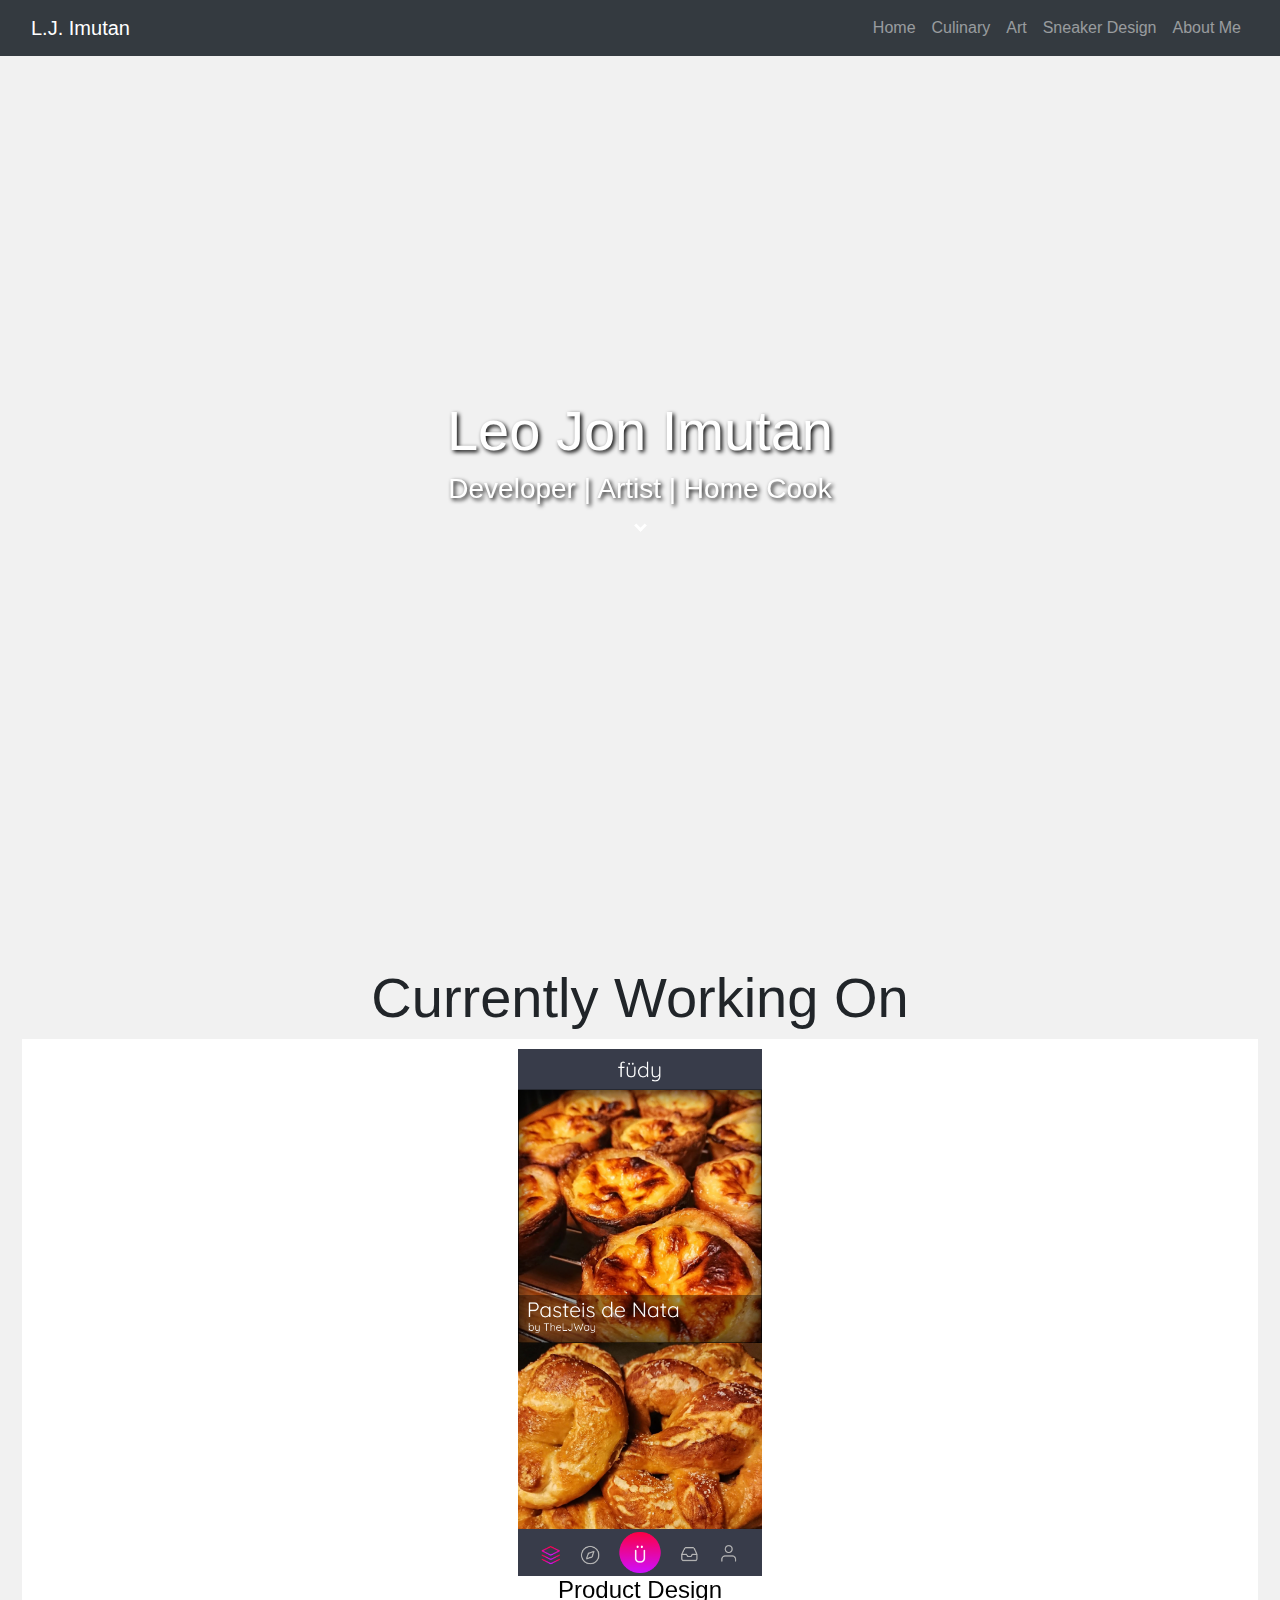
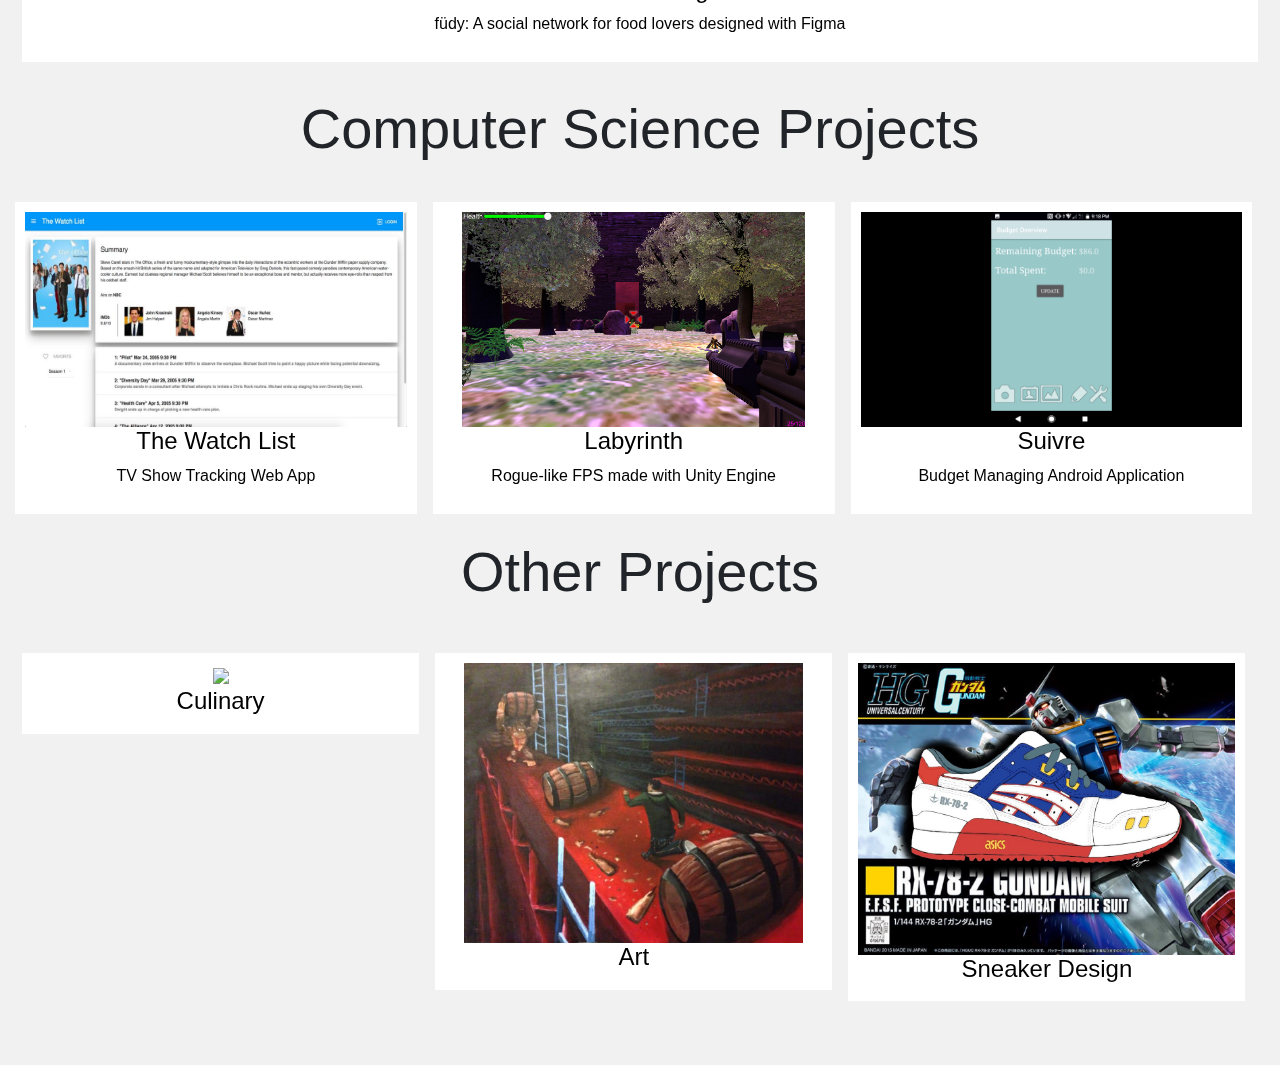
==== index.html @ 4671b560 "fixed index page" ====
<!doctype html>
<html lang="en">
  <head>
      <title>L.J. Imutan</title>
      <meta charset="utf-8">
  <meta name="viewport" content="width=device-width, initial-scale=1">
  <link rel="stylesheet" href="https://maxcdn.bootstrapcdn.com/bootstrap/4.1.3/css/bootstrap.min.css">
  <link rel="stylesheet" href="https://cdnjs.cloudflare.com/ajax/libs/font-awesome/4.7.0/css/font-awesome.min.css">
  <script src="https://ajax.googleapis.com/ajax/libs/jquery/3.3.1/jquery.min.js"></script>
  <script src="https://cdnjs.cloudflare.com/ajax/libs/popper.js/1.14.3/umd/popper.min.js"></script>
  <script src="https://maxcdn.bootstrapcdn.com/bootstrap/4.1.3/js/bootstrap.min.js"></script>
  <link rel="shortcut icon" type="image/png" href="favicon.png">
  <link href="style.css" rel="stylesheet" />
  </head>

  <body>

<!--Navigation-->
    <nav class="navbar fixed-top navbar-expand-md navbar-dark bg-dark">
      <div class="container-fluid">
    <a class="navbar-brand" href="index.html">L.J. Imutan</a>
    <button class="navbar-toggler" type="button" data-toggle="collapse" data-target="#collapsibleNavbar">
      <span class="navbar-toggler-icon"></span>
    </button>

    <div class="collapse navbar-collapse" id="collapsibleNavbar">
      <ul class="navbar-nav ml-auto">
        <li class="nav-item">
          <a class="nav-link" href="index.html">Home</a>
        </li>
        <li class="nav-item">
          <a class="nav-link" href="cooking.html">Culinary</a>
        </li>
        <li class="nav-item">
          <a class="nav-link" href="art.html">Art</a>
        </li>
        <li class="nav-item">
          <a class="nav-link" href="shoeDesign.html">Sneaker Design</a>
        </li>
        <li class="nav-item">
          <a class="nav-link" href="about.html">About Me</a>
        </li>

      </ul>

    </div>
</div>
  </nav>

<!--intro section -->
<section>
	<div class="landing-text">
    <h1 class="display-4"><font color="white">Leo Jon Imutan</font></h1>
    <h3 class="display-5"><font color="white">Developer | Artist | Home Cook </font></h3>
<p><i class="down"></i></p>
	</div>
	<div class="home-wrap">
        <div id="home">
		</div>
    </div>
</section>
<br>

<!-- Avatar
<div class="container-fluid padding">
<div class="row">
    <div class="col-6">
        <p class="lead">Passionate about UI/UX design and development of software applications. Strong design and production skills with emphasis on interactive elements. Experience in testing products and documentation to ensure the final product meets desired results. Thrives in a team environment with open communication.</p>
    </div>
    <div class="col-6">
    <img src="favicon.png" alt="Avatar" class="avatar">

</div>
</div>
</div>
-->
<br>


<div class="container-fluid padding">
<div class="row welcome text-center">
<div class="col-12">
<h2 class="display-4">Currently Working On</h2>

    <a href="fudy.html">
  <div class="content">

  <img src="images/fudy/DarkTheme.png" class="img-responsive" style="width:20%" class="image">
  <h4>Product Design</h4>
  <p>füdy: A social network for food lovers designed with Figma</p>

</div>
    </a>

</div>
</div>


</div>
<div class="col-12">



</div>

<!-- Projects -->
<div class="container-fluid padding">
<div class="row welcome text-center">
<div class="col-12">
<h2 class="display-4">Computer Science Projects</h2>
</div>
</div>
</div>
<div class="container-fluid bg-3 text-center">
<div class="row">
  <div class="column">
      <a href="watchlist.html">
    <div class="content">

    <img src="images/watchlist.jpg" class="img-responsive" style="width:100%" class="image">
    <h4>The Watch List</h4>
    <p>TV Show Tracking Web App</p>

  </div>
      </a>
  </div>

  <div class="column">
    <a href="labyrinth.html">
    <div class="content">
    <img src="images/Labyrinth.png" class="img-responsive" style="width:90%" class="image">
    <h4>Labyrinth</h4>
    <p>Rogue-like FPS made with Unity Engine</p>
  </div>
    </a>
</div>
    <div class="column">
        <a href="suivre.html">
      <div class="content">
    <img src="images/Suivre.png" class="img-responsive" style="width:100%" class="image">
    <h4>Suivre</h4>
    <p>Budget Managing Android Application</p>
    </div>
    </a>
  </div>


  <div class="container-fluid padding">
  <div class="row welcome text-center">
  <div class="col-12">
  <h2 class="display-4">Other Projects</h2>
  </div>
  </div>
  </div>


<div class="container-fluid bg-3 text-center">
<div class="row">
  <div class="column">
      <a href="cooking.html">
    <div class="content">

    <img src="images/chef/bossam.jpg" class="img-responsive" style="width:100%" class="image">
    <h4>Culinary</h4>


  </div>
      </a>
  </div>

  <div class="column">
    <a href="art.html">
    <div class="content">
    <img src="art/donkeykong.jpg" class="img-responsive" style="width:90%" class="image">
    <h4>Art</h4>

  </div>
    </a>
</div>
    <div class="column">
        <a href="shoeDesign.html">
      <div class="content">
    <img src="images/shoeDesign/GundamGLIII.jpg" class="img-responsive" style="width:100%" class="image">
    <h4>Sneaker Design</h4>

    </div>
    </a>
  </div>

<br>


</div>
</div>


</div>
</div>
<br>

  </body>
</html>
---- style.css ----
html, body{
  padding-top: 25px;
  height: 100%;
  width: 100%;
}

section {
 	position: relative;
 	width: 100%;
 	height: 100%;
 	display: table;
}

.avatar {

  border-radius: 50%;
}

i {
  border: solid white;
  border-width: 0 3px 3px 0;
  display: inline-block;
  padding: 3px;
}
.down {
  transform: rotate(45deg);
  -webkit-transform: rotate(45deg);
}

.home-wrap {
 	clip: rect(0, auto, auto, 0);
 	position: absolute;
 	top: 0;
 	left: 0;
 	width: 100%;
 	height: 100%;
}
#home {
	background-image: url('images/zakub.jpg');
 	position: fixed;
 	display: table;
 	top: 0;
 	left: 0;
 	width: 100%;
	height: 100%;
	background-size: cover;
	background-position: center center;
	-webkit-transform: translateZ(0);
          transform: translateZ(0);
	will-change: transform;
	z-index: -1;
}
.landing-text {
	z-index: 100;
	display: table-cell;
	text-align: center;
	vertical-align: middle;
}

.container {
  position: relative;
  width: 50%;
}

.image {
  display: block;
  width: 100%;
  height: auto;
}

.overlay {
  position: absolute;
  top: 0;
  bottom: 0;
  left: 0;
  right: 0;
  height: 100%;
  width: 100%;
  opacity: 0;
  transition: .5s ease;
  background-color: #000000;
}

.container-fluid:hover .overlay {
  opacity: 0.7;
}

.text {
  color: white;
  font-size: 30px;
  position: absolute;
  top: 50%;
  left: 50%;
  -webkit-transform: translate(-50%, -50%);
  -ms-transform: translate(-50%, -50%);
  transform: translate(-50%, -50%);
  text-align: center;
}



.skillbar {
    position: relative;
    display: block;
    width: 100%;
    margin-bottom: 20px;
}

.skillbar-bar:before {
    background: #eee;
    content: "";
    height: 3px;
    position: absolute;
    width: 100%;
    z-index: -1;
}

.skillbar-bar {
    height: 3px;
    width: 0px;
    background: #7c7c7c;
    transition-property: width, background-color;
}

.skillbar-title {
    color: #323232;
    font-size: 11px;
    font-weight: 600;
    text-transform: uppercase;
    display: inline-block;
}

.skill-bar-percent {
    float: right;
    display: inline-block;
    color: #323232;
    font-size: 11px;
    font-weight: 600;
    text-transform: uppercase;
}

.carousel-inner img {
    width: 100%;
    height: 100%;
}

h1, h3 {
    color: white;
    text-shadow: 2px 2px 4px #000000;
}

h4 {
  color:black;
}


@media (max-width: 768px) {
  .landing-text h1
  {
    font-size: 300%;
  }
}
* {
    box-sizing: border-box;
}

body {
    background-color: #f1f1f1;

    font-family: Arial;
}


.row {
    margin: 8px -16px;
}

/* Add padding BETWEEN each column */
.row,
.row > .column {
    padding: 8px;
}

/* Create 3 equal columns that floats next to each other */
.column {
    float: left;
    width: 33%;
}

/* Clear floats after rows */
.row:after {
    content: "";
    display: table;
    clear: both;
}

/* Content */
.content {
    background-color: white;
    padding: 10px;
}

/* Responsive layout - makes a two column-layout instead of 3 columns */
@media screen and (max-width: 900px) {
    .column {
        width: 50%;
    }
}

/* Responsive layout - makes the two columns stack on top of each other instead of next to each other */
@media screen and (max-width: 600px) {
    .column {
        width: 100%;
    }
}

a:link    {color:#000000;}  /* unvisited link  */
a:visited {color:#000000;}  /* visited link    */
a:hover   {color:#000000;}  /* mouse over link */
a:active  {color:#000000;}  /* selected link   */
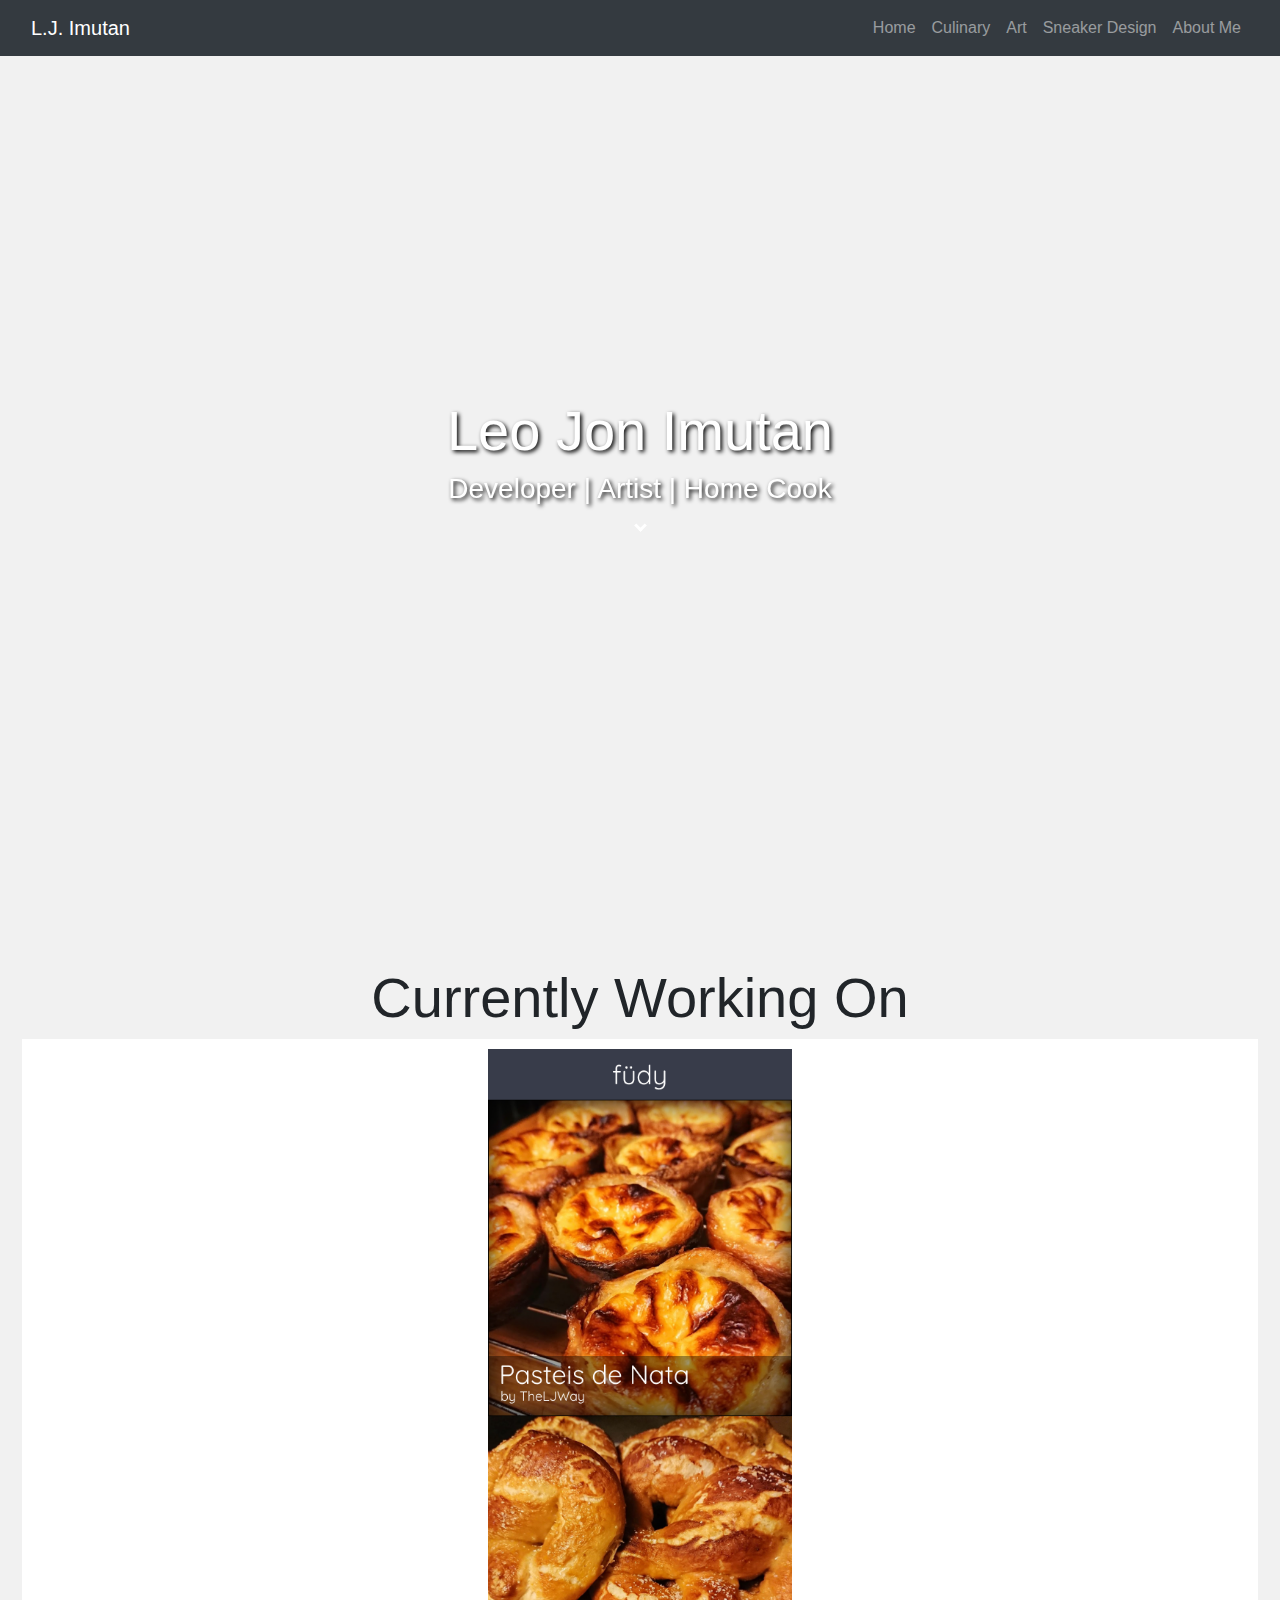
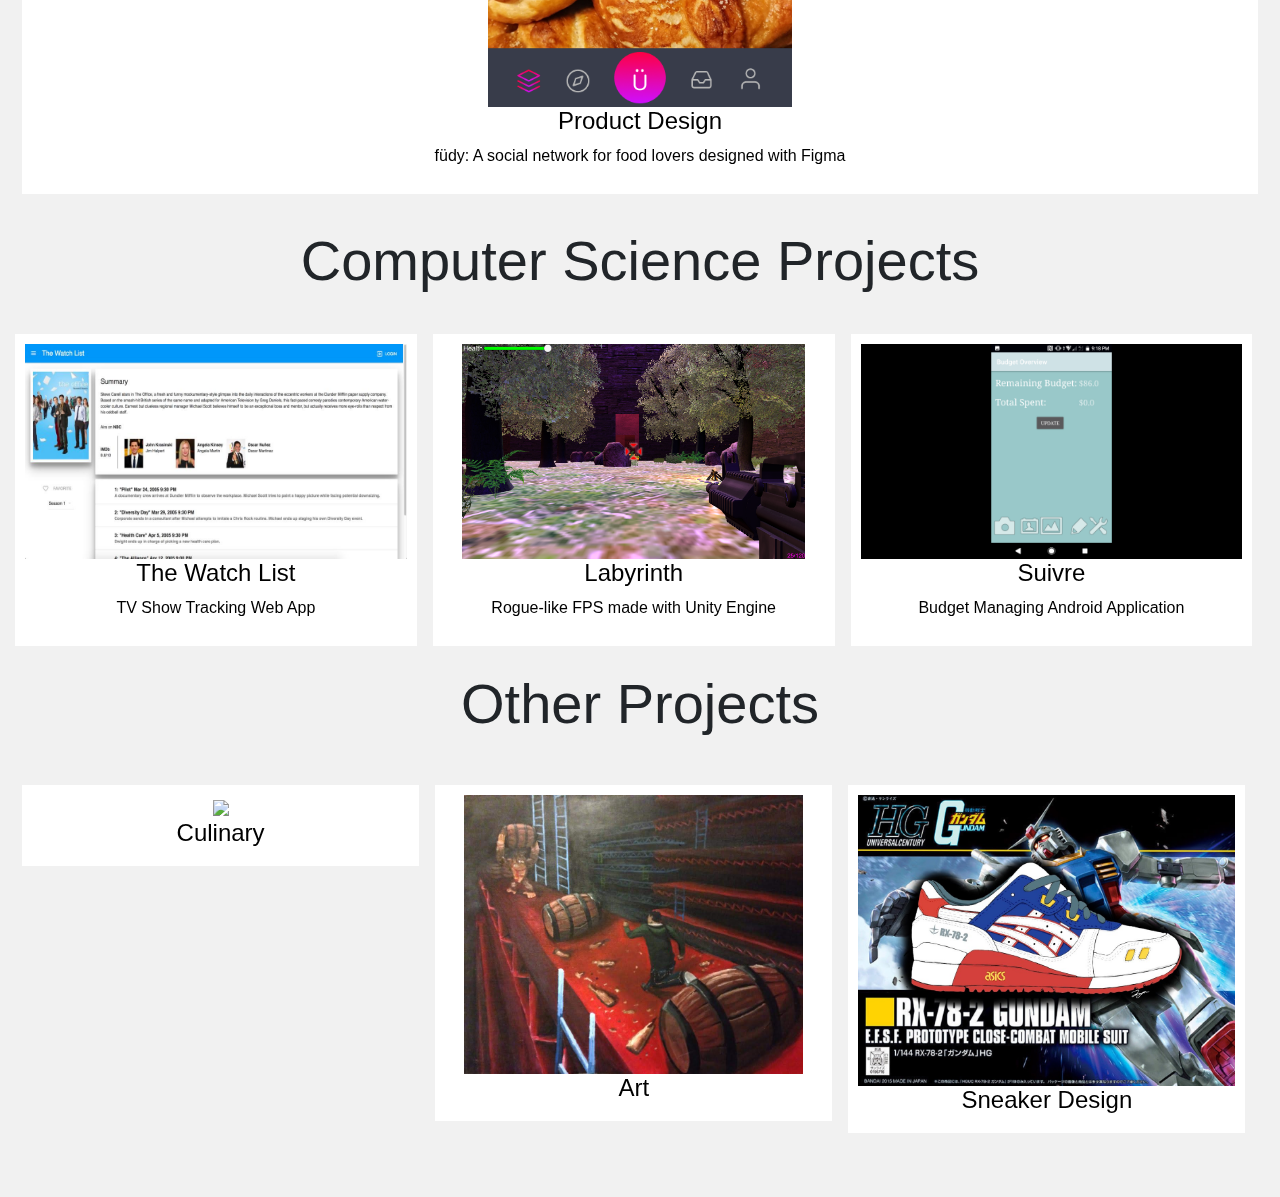
==== commit d8443eb2: "adjusted index page for fudy" ====
--- a/index.html
+++ b/index.html
@@ -85,7 +85,7 @@
     <a href="fudy.html">
   <div class="content">
 
-  <img src="images/fudy/DarkTheme.png" class="img-responsive" style="width:20%" class="image">
+  <img src="images/fudy/DarkTheme.png" class="img-responsive" style="width:25%" class="image">
   <h4>Product Design</h4>
   <p>füdy: A social network for food lovers designed with Figma</p>
 
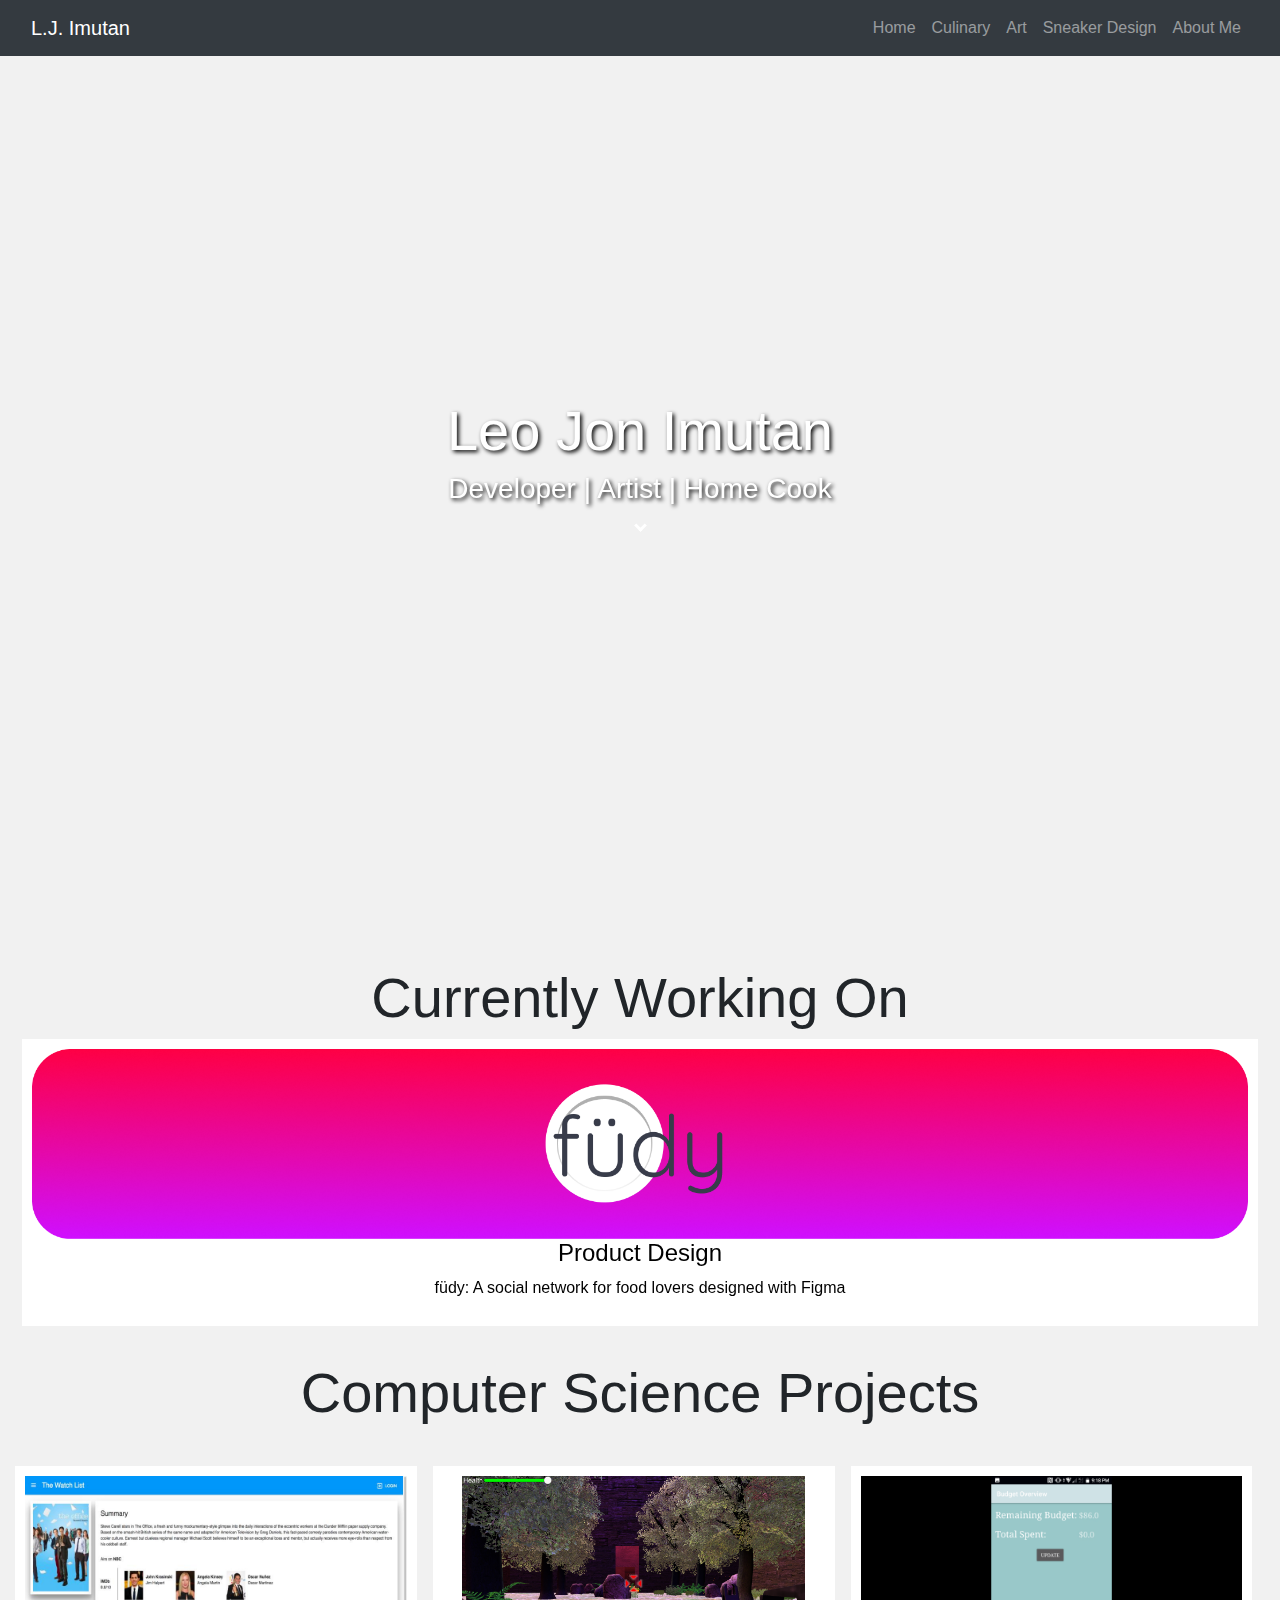
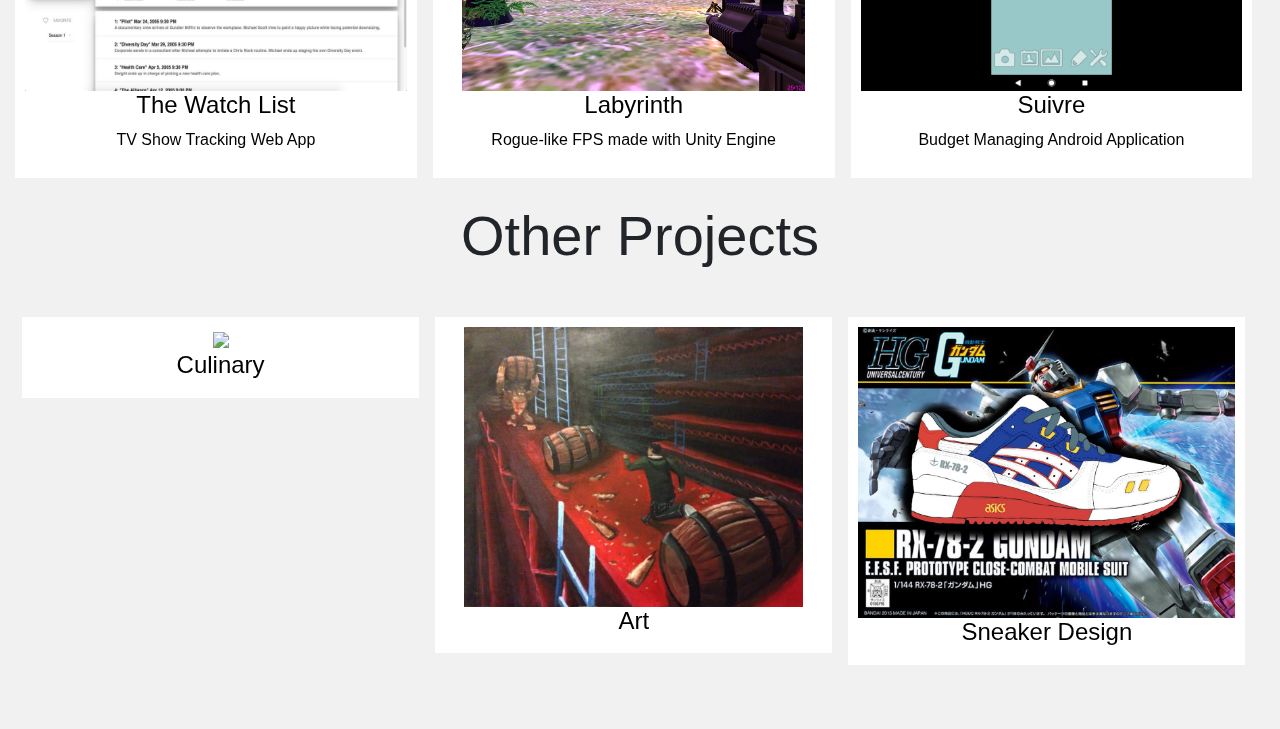
==== commit f5a39e9a: "adjusted fudy page" ====
--- a/index.html
+++ b/index.html
@@ -85,7 +85,7 @@
     <a href="fudy.html">
   <div class="content">
 
-  <img src="images/fudy/DarkTheme.png" class="img-responsive" style="width:25%" class="image">
+  <img src="images/fudy/logo.png" class="img-responsive" style="width:100%" class="image">
   <h4>Product Design</h4>
   <p>füdy: A social network for food lovers designed with Figma</p>
 
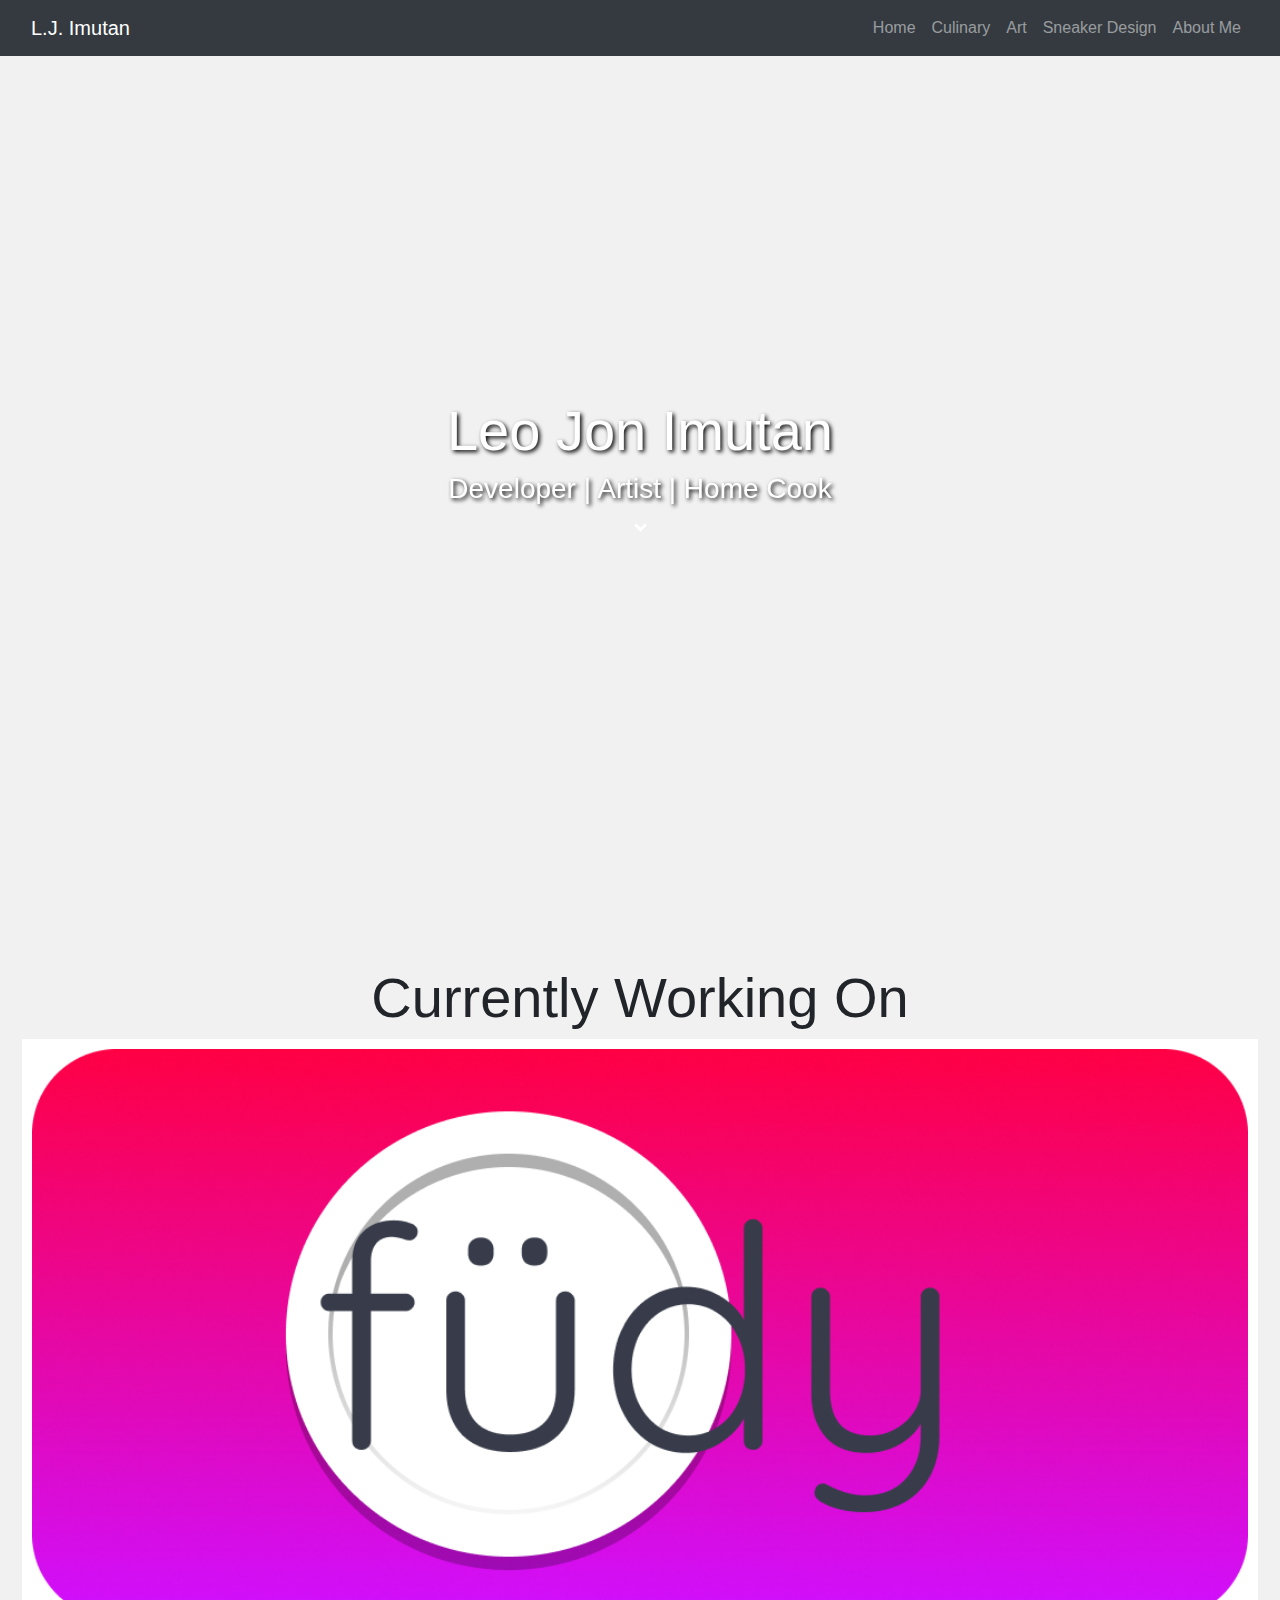
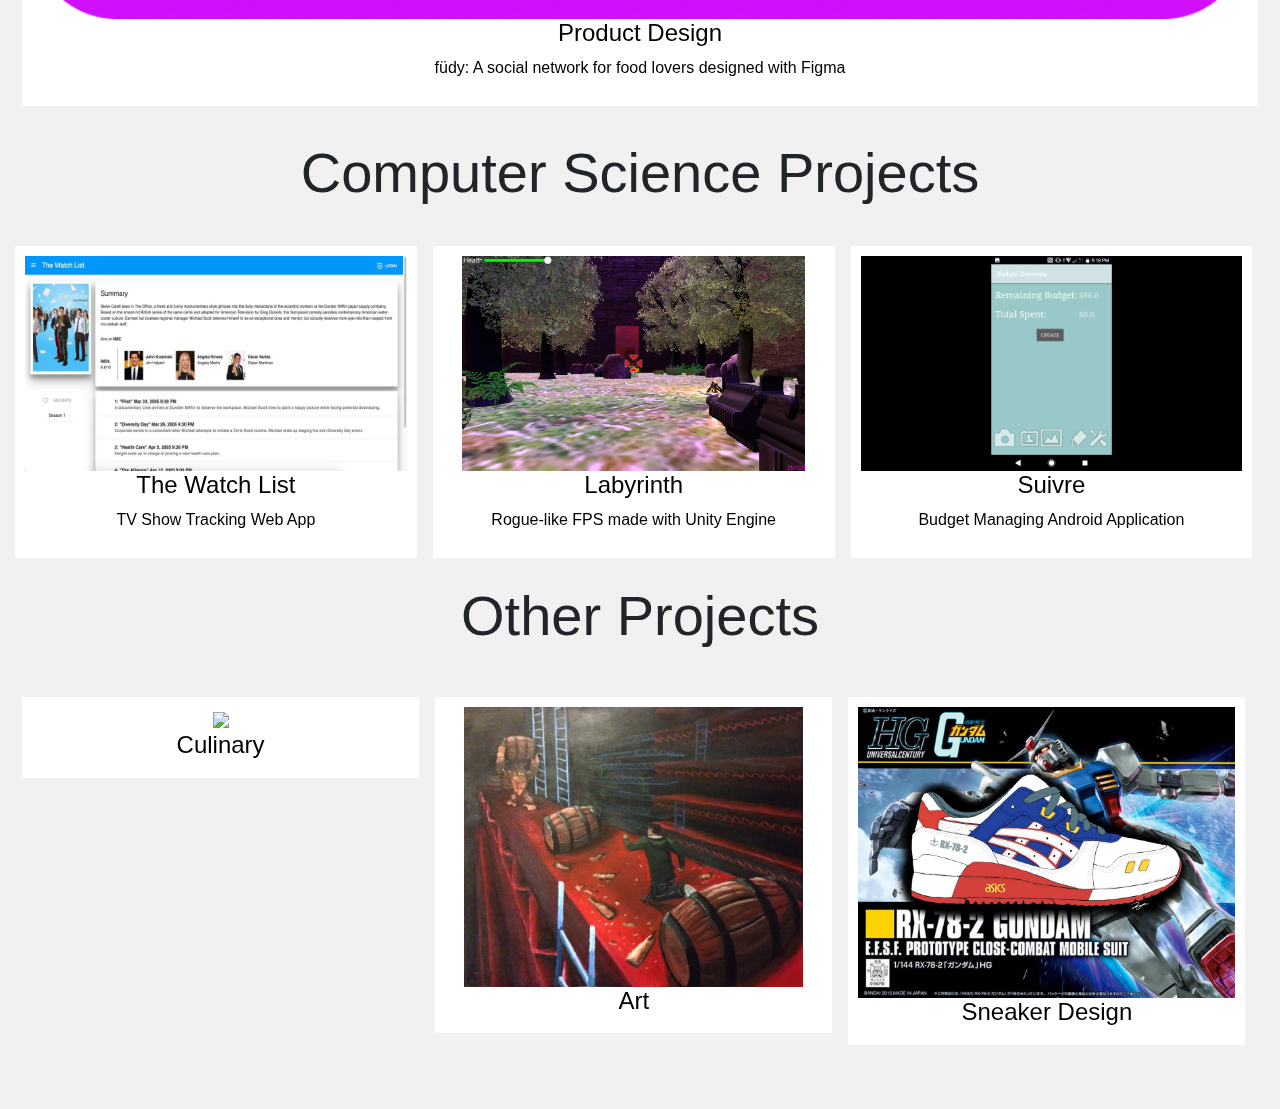
==== commit 971af203: "changed fudy logo banner" ====
--- a/index.html
+++ b/index.html
@@ -85,7 +85,7 @@
     <a href="fudy.html">
   <div class="content">
 
-  <img src="images/fudy/logo.png" class="img-responsive" style="width:100%" class="image">
+  <img src="images/fudy/OfficialLogo.png" class="img-responsive" style="width:100%" class="image">
   <h4>Product Design</h4>
   <p>füdy: A social network for food lovers designed with Figma</p>
 
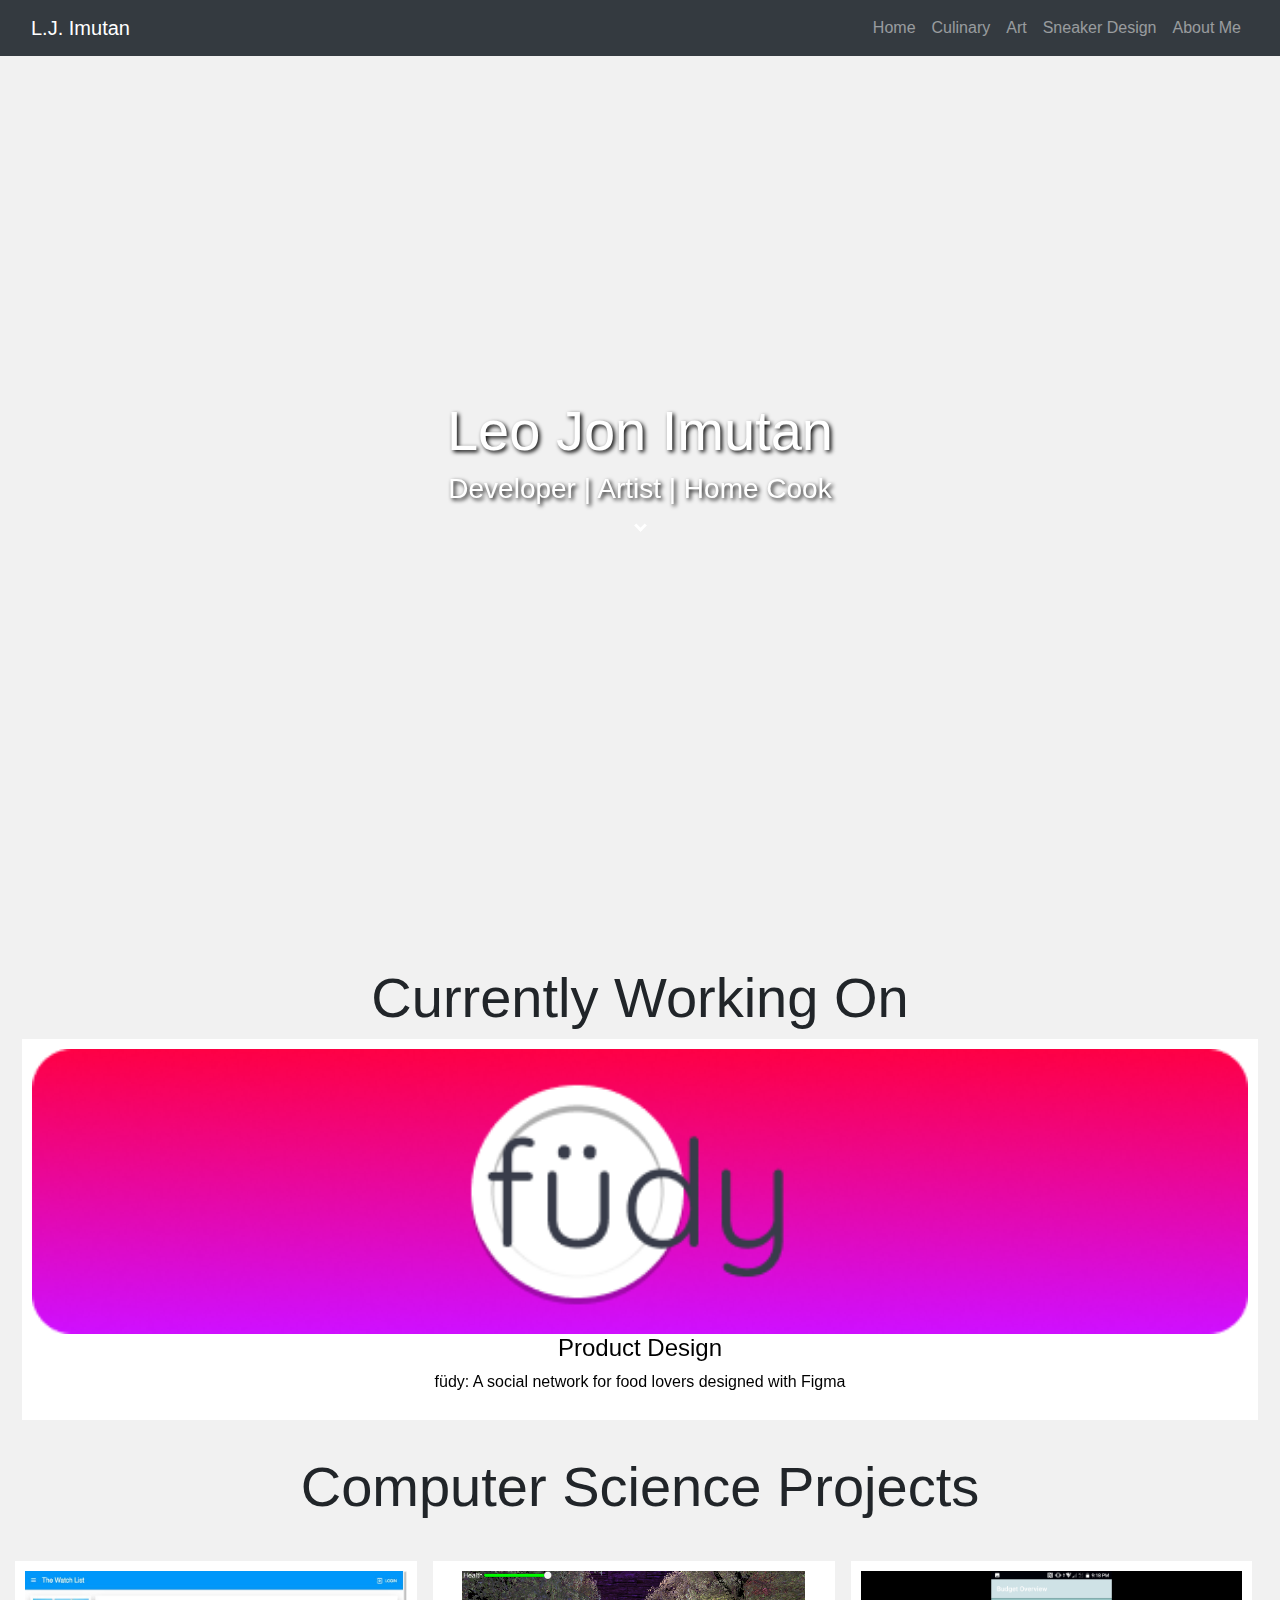
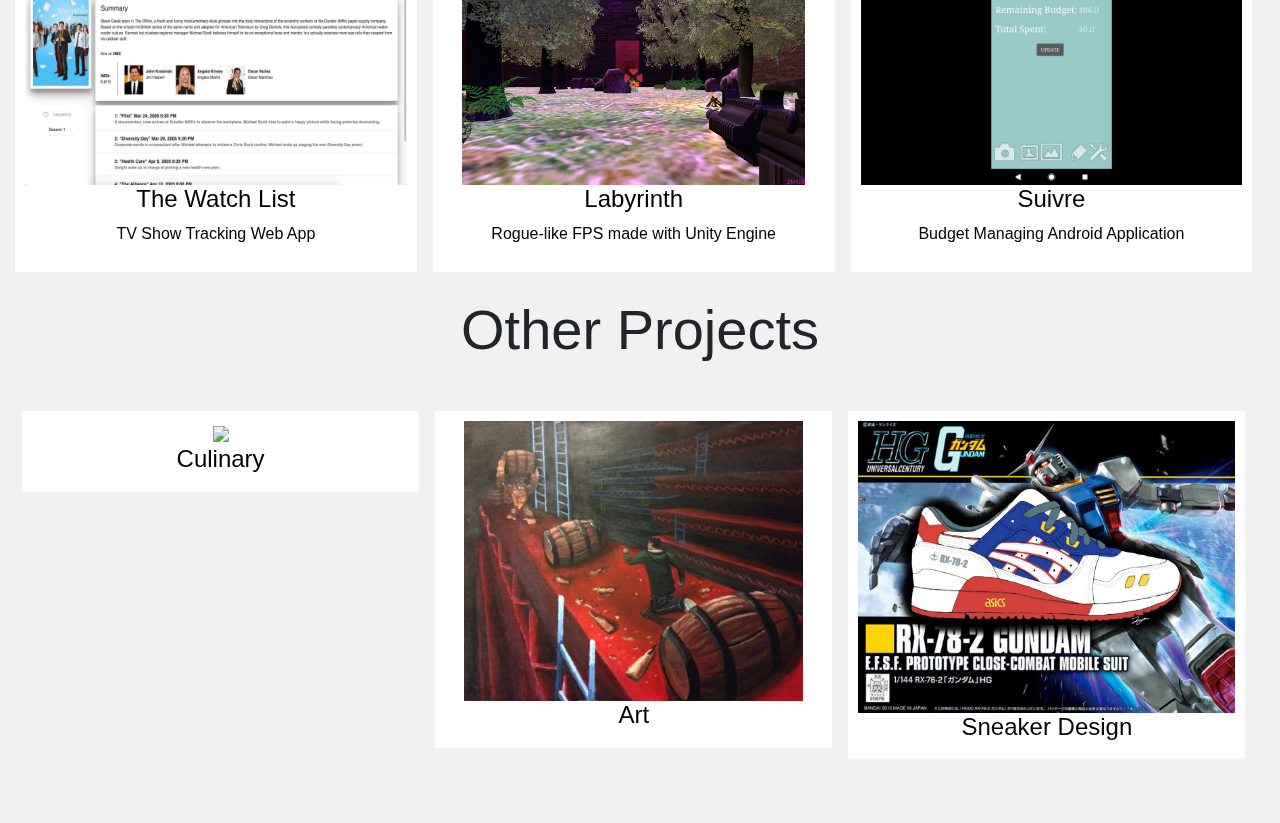
==== commit af87ca3e: "Update index.html" ====
--- a/index.html
+++ b/index.html
@@ -85,7 +85,7 @@
     <a href="fudy.html">
   <div class="content">
 
-  <img src="images/fudy/OfficialLogo.png" class="img-responsive" style="width:100%" class="image">
+  <img src="images/fudy/logo.png" class="img-responsive" style="width:100%" class="image">
   <h4>Product Design</h4>
   <p>füdy: A social network for food lovers designed with Figma</p>
 
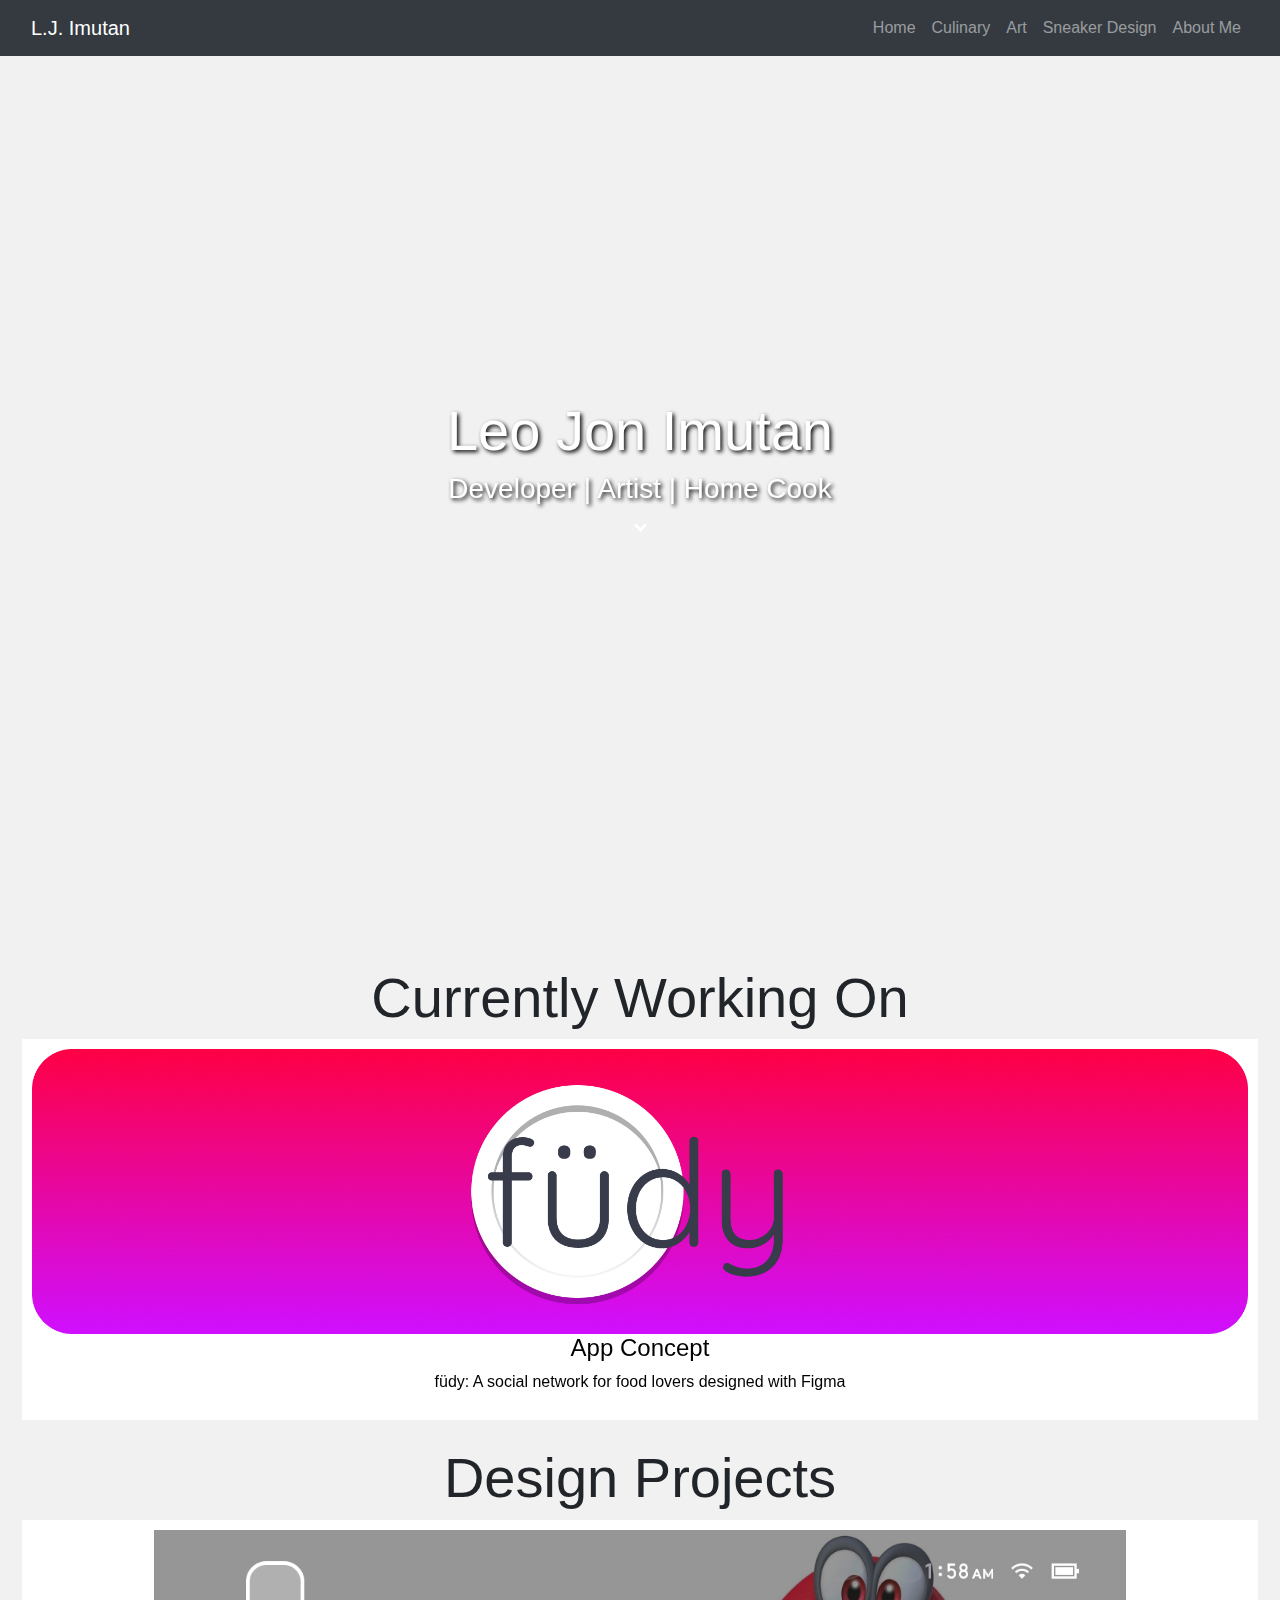
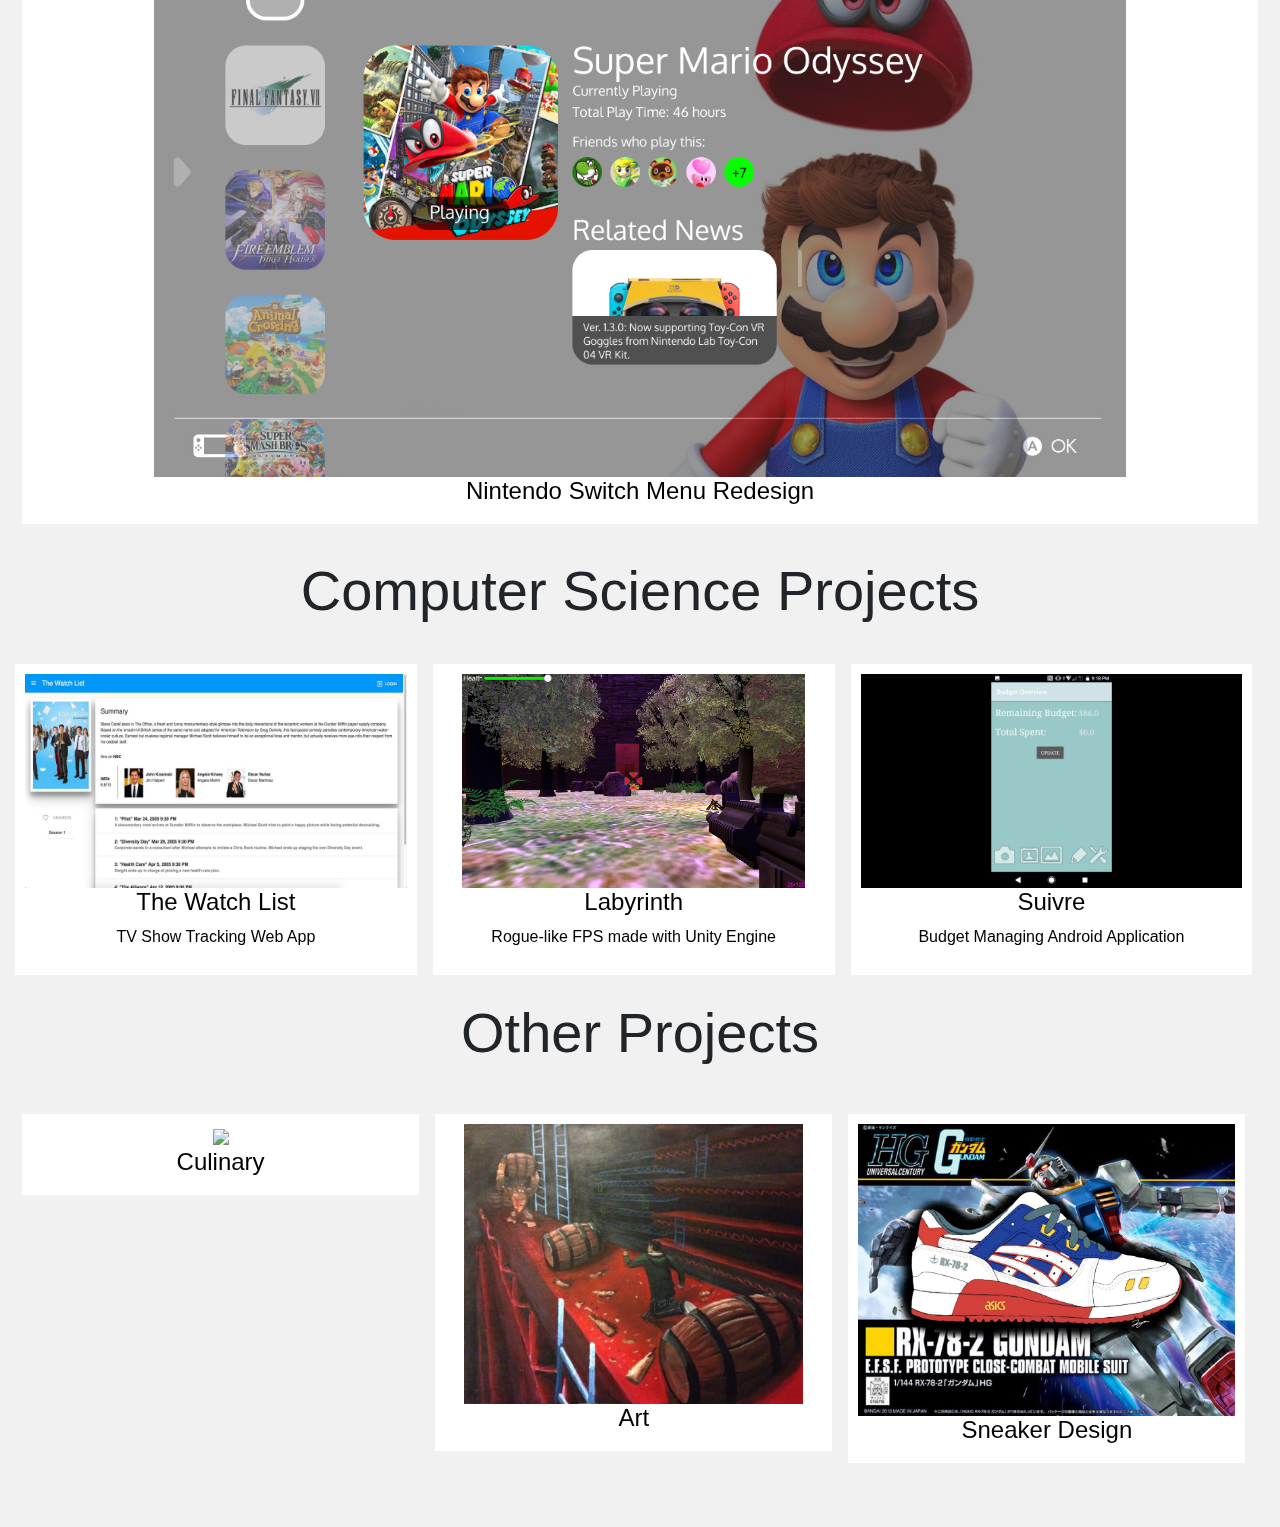
==== commit 5cd8b8fc: "Added Nintendo Switch Redesign Page" ====
--- a/index.html
+++ b/index.html
@@ -86,8 +86,24 @@
   <div class="content">
 
   <img src="images/fudy/logo.png" class="img-responsive" style="width:100%" class="image">
-  <h4>Product Design</h4>
+  <h4>App Concept</h4>
   <p>füdy: A social network for food lovers designed with Figma</p>
+
+</div>
+    </a>
+
+</div>
+</div>
+
+<div class="row welcome text-center">
+<div class="col-12">
+<h2 class="display-4">Design Projects</h2>
+
+    <a href="switchRedesign.html">
+  <div class="content">
+
+  <img src="images/switchRedesign/CurrentPlaying.png" class="img-responsive" style="width:80%" class="image">
+  <h4>Nintendo Switch Menu Redesign</h4>
 
 </div>
     </a>
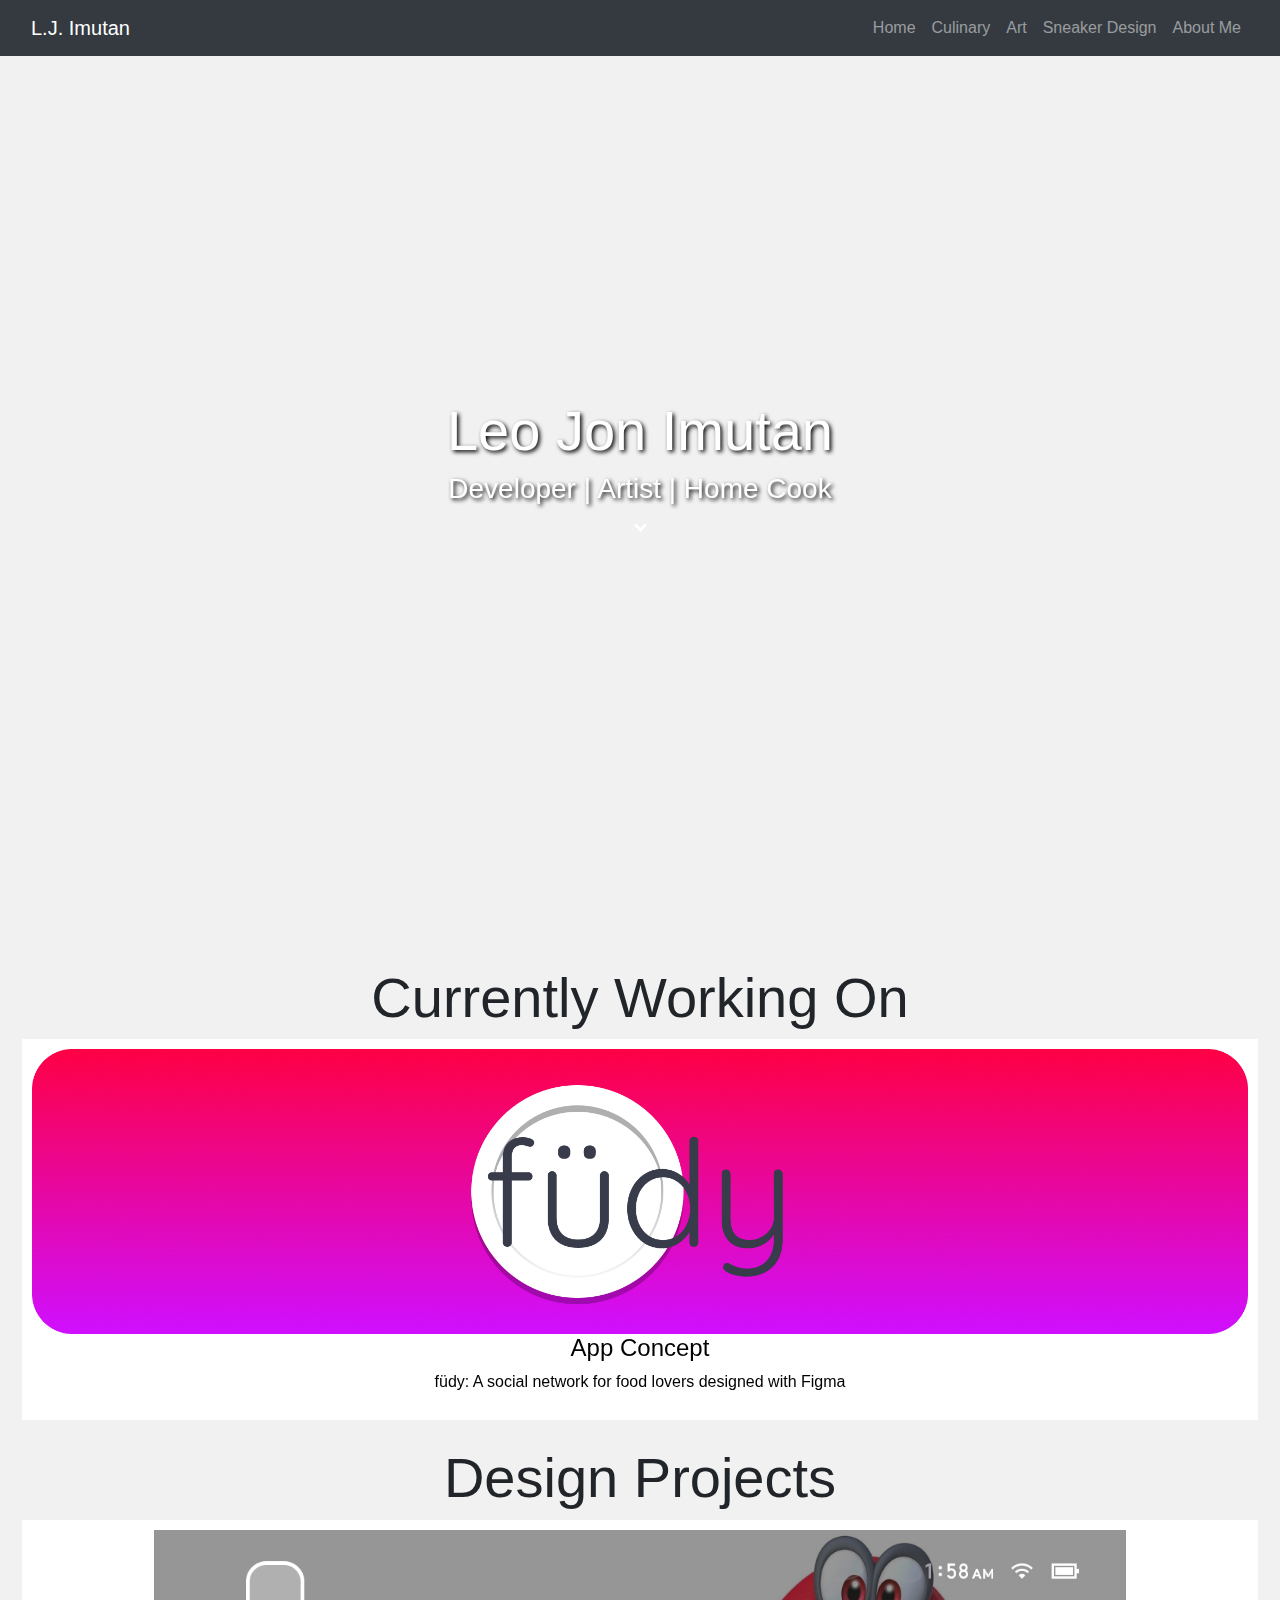
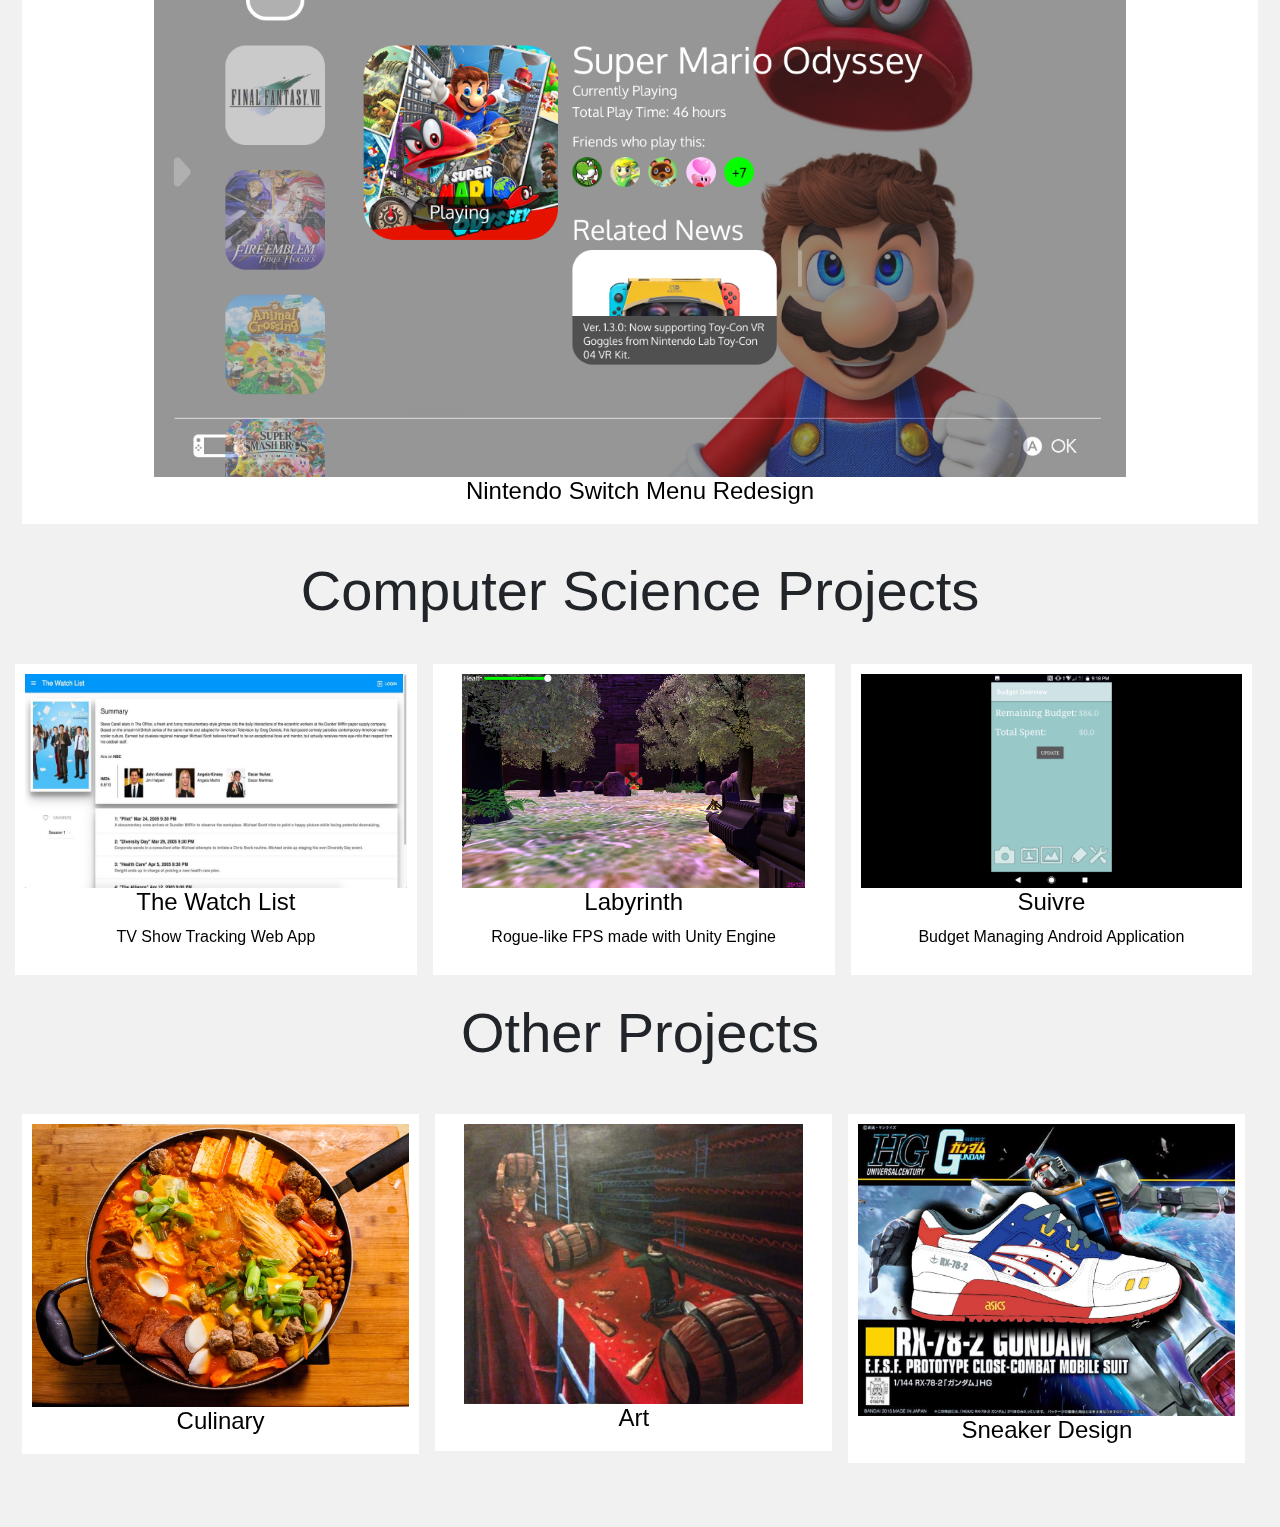
==== commit b073de23: "added ube cheese pandesal and budae jjigae" ====
--- a/index.html
+++ b/index.html
@@ -176,7 +176,7 @@
       <a href="cooking.html">
     <div class="content">
 
-    <img src="images/chef/bossam.jpg" class="img-responsive" style="width:100%" class="image">
+    <img src="images/chef/budaejjigae.jpg" class="img-responsive" style="width:100%" class="image">
     <h4>Culinary</h4>
 
 
